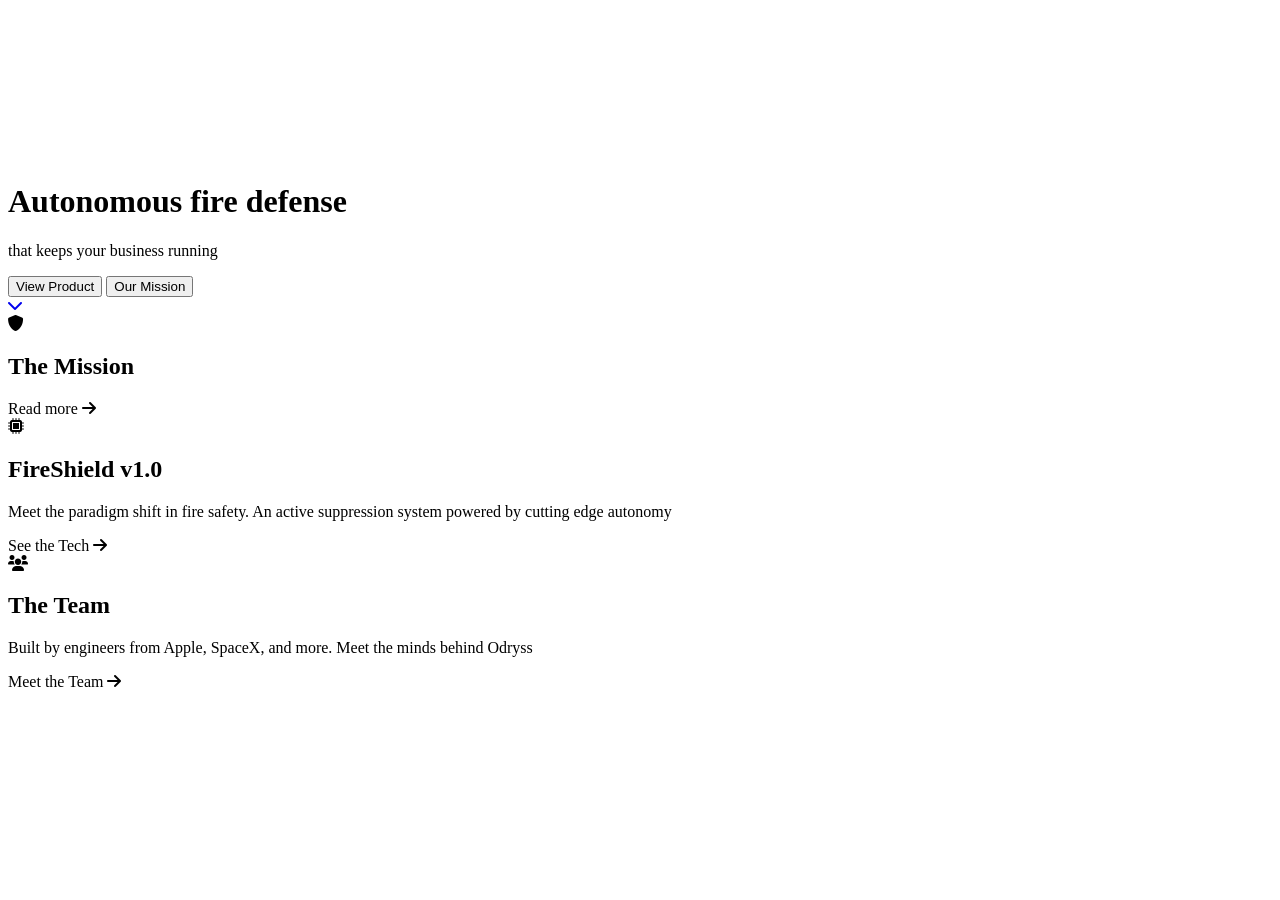
==== index.html @ 178dbfe9 "small changes" ====
<!DOCTYPE html>
<html lang="en">
<head>
    <meta charset="UTF-8">
    <meta name="viewport" content="width=device-width, initial-scale=1.0">
    <meta name="description" content="Professional landing page for Odryss.">
    <title>Odryss | Hardware & Software Solutions</title>

    <link rel="icon" href="assets/images/logo.png" type="image/png">

    <link rel="stylesheet" href="assets/css/main.css">
    <link rel="stylesheet" href="https://cdnjs.cloudflare.com/ajax/libs/font-awesome/6.0.0/css/all.min.css">
</head>
<body>
    <div id="nav-placeholder"></div>

    <header class="hero video-container">
        <!-- Background Video -->
        <video class="bg-video" autoplay loop muted playsinline poster="assets/videos/home-poster.jpg">
            <source src="assets/videos/home-bg.mp4" type="video/mp4">
        </video>
        <!-- Dark Overlay for text readability -->
        <div class="video-overlay"></div>
        
        <div class="hero-content hero-content-wrapper">
            <h1>Autonomous fire defense</h1>
            <p>that keeps your business running</p>
            
            <!-- Dual CTAs -->
            <div class="hero-actions">
                <button class="btn-primary" onclick="window.location.href='product.html'">View Product</button>
                <button class="btn-primary" onclick="window.location.href='mission.html'">Our Mission</button>
            </div>
        </div>

        <!-- Scroll Indicator -->
        <div class="scroll-indicator">
            <a href="#explore" aria-label="Scroll down"><i class="fas fa-chevron-down"></i></a>
        </div>
    </header>

    <main class="dot-matrix-bg">
        <!-- New Expanding Panels Gateway Section -->
        <section id="explore" class="gateway-section">
            <div class="gateway-container">
                
                <!-- Panel 1: Mission -->
                <div class="panel mission-panel" onclick="window.location.href='mission.html'">
                    <div class="panel-bg"style="background-image: url('assets/images/logoimage.jpg');"></div>
                    <div class="panel-content">
                        <div class="panel-icon"><i class="fas fa-shield-alt"></i></div>
                        <h2>The Mission</h2>
                        <div class="panel-reveal">
                            <span class="panel-btn">Read more <i class="fas fa-arrow-right"></i></span>
                        </div>
                    </div>
                </div>

                <!-- Panel 2: Product -->
                <div class="panel product-panel" onclick="window.location.href='product.html'">
                    <!-- Uses the poster image as a background -->
                    <div class="panel-bg" style="background-image: url('assets/images/model.jpg');"></div>
                    <div class="panel-content">
                        <div class="panel-icon"><i class="fas fa-microchip"></i></div>
                        <h2>FireShield v1.0</h2>
                        <div class="panel-reveal">
                            <p>Meet the paradigm shift in fire safety. An active suppression system powered by cutting edge autonomy</p>
                            <span class="panel-btn">See the Tech <i class="fas fa-arrow-right"></i></span>
                        </div>
                    </div>
                </div>

                <!-- Panel 3: Team -->
                <div class="panel team-panel" onclick="window.location.href='team.html'">
                    <div class="panel-bg"style="background-image: url('assets/images/group.jpg');"></div>
                    <div class="panel-content">
                        <div class="panel-icon"><i class="fas fa-users"></i></div>
                        <h2>The Team</h2>
                        <div class="panel-reveal">
                            <p>Built by engineers from Apple, SpaceX, and more. Meet the minds behind Odryss</p>
                            <span class="panel-btn">Meet the Team <i class="fas fa-arrow-right"></i></span>
                        </div>
                    </div>
                </div>

            </div>
        </section>
    </main>

    <div id="footer-placeholder"></div>

    <script src="assets/js/main.js"></script>
</body>
</html>
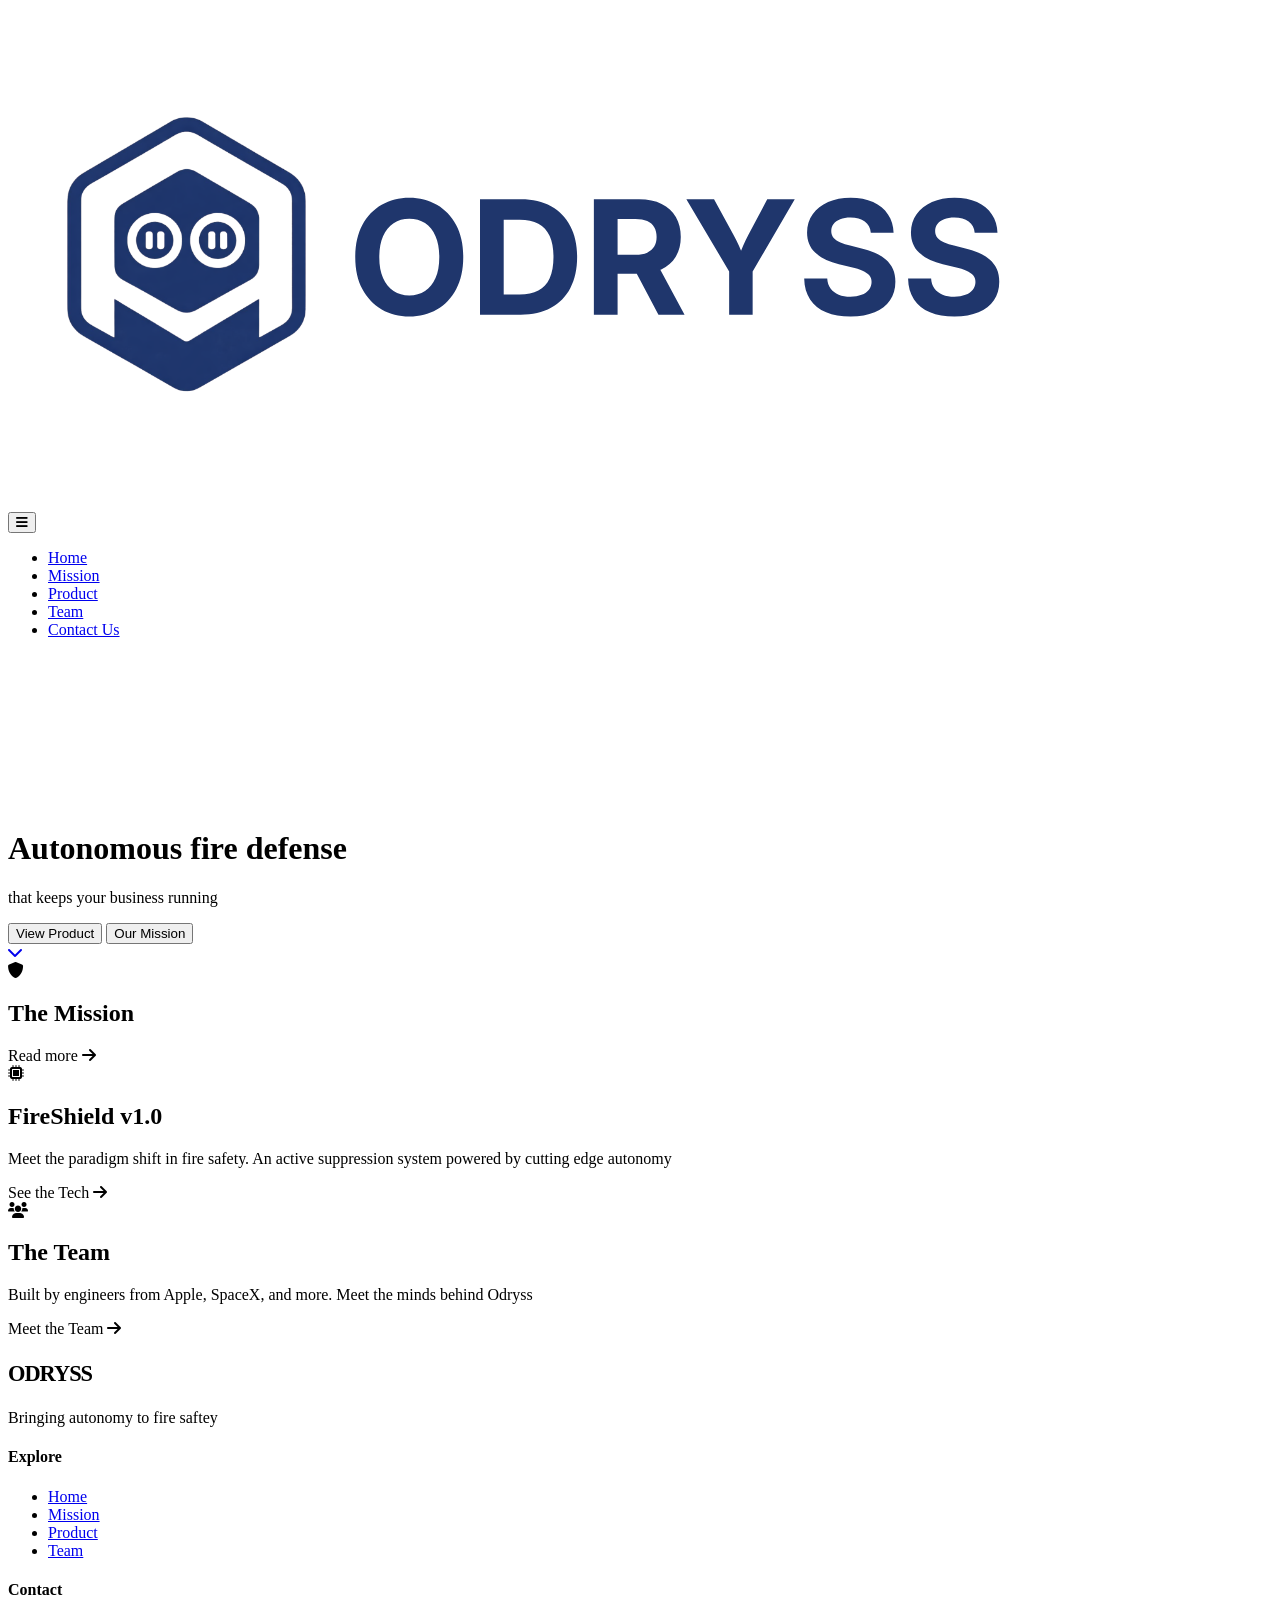
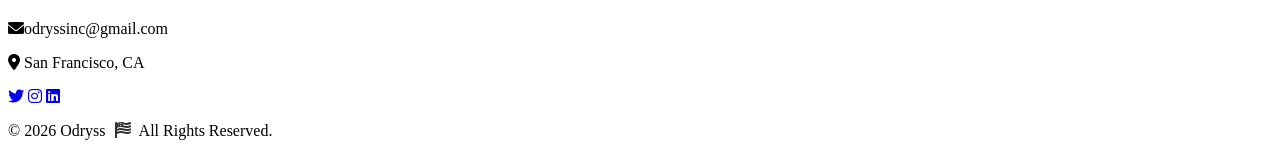
==== commit b368d786: "Add Google Analytics and event tracking to all pages - GA4 property G-5X2S8NVB7N added to all 5 HTML" ====
--- a/index.html
+++ b/index.html
@@ -7,6 +7,15 @@
     <title>Odryss | Hardware & Software Solutions</title>
 
     <link rel="icon" href="assets/images/logo.png" type="image/png">
+
+    <!-- Google Analytics -->
+    <script async src="https://www.googletagmanager.com/gtag/js?id=G-5X2S8NVB7N"></script>
+    <script>
+      window.dataLayer = window.dataLayer || [];
+      function gtag(){dataLayer.push(arguments);}
+      gtag('js', new Date());
+      gtag('config', 'G-5X2S8NVB7N');
+    </script>
 
     <link rel="stylesheet" href="assets/css/main.css">
     <link rel="stylesheet" href="https://cdnjs.cloudflare.com/ajax/libs/font-awesome/6.0.0/css/all.min.css">
@@ -90,5 +99,6 @@
     <div id="footer-placeholder"></div>
 
     <script src="assets/js/main.js"></script>
+    <script src="assets/js/tracking.js"></script>
 </body>
 </html>
